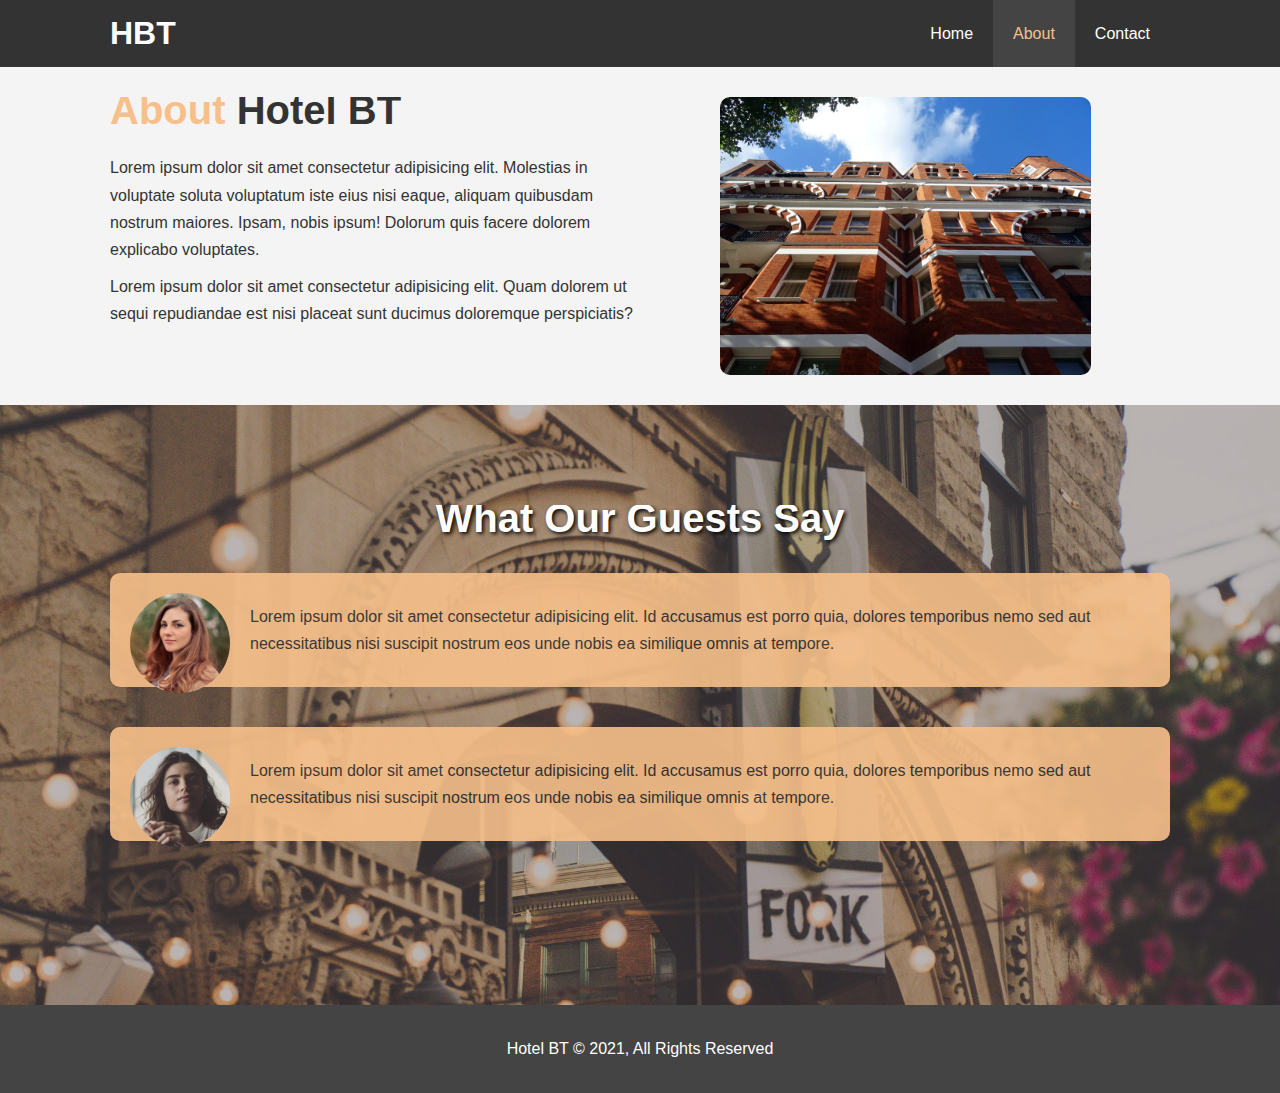
==== about.html @ 11714573 "First commit" ====
<!DOCTYPE html>
<html lang="en">
<head>
  <meta charset="UTF-8">
  <meta http-equiv="X-UA-Compatible" content="IE=edge">
  <meta name="viewport" content="width=device-width, initial-scale=1.0">
  <meta name="description" content="Welcome to the most extraordinary hotel in Boston Massachussetts">
  <meta name="keywords" content="hotel, boston hotel, new england hotel">
  <link rel="stylesheet" href="css/style.css">
  <title>Hotel BT | About</title>
</head>
<body>
  <header>
    <nav id="navbar">
      <div class="container">
        <h1 class="logo"><a href="index.html">HBT</a></h1>
        <ul>
          <li><a  href="index.html">Home</a></li>
          <li><a class="current" href="about.html">About</a></li>
          <li><a href="contact.html">Contact</a></li>
        </ul>
      </div>
    </nav>
  </header>

  <section id="about-info" class="bg-light py-3">
    <div class="container">
      <div class="info-left">
        <h1 class="l-heading"><span class="text-primary">About</span> Hotel BT</h1>
        <p>Lorem ipsum dolor sit amet consectetur adipisicing elit. Molestias in voluptate soluta voluptatum iste eius nisi eaque, aliquam quibusdam nostrum maiores. Ipsam, nobis ipsum! Dolorum quis facere dolorem explicabo voluptates.</p>
        <p>Lorem ipsum dolor sit amet consectetur adipisicing elit. Quam dolorem ut sequi repudiandae est nisi placeat sunt ducimus doloremque perspiciatis?</p>
      </div>
      <div class="info-right">
        <img src="img/photo-2.jpg" alt="hotel">
      </div>
    </div>
  </section>

  <div class="clr"></div>

  <section id="testimonials" class="py-3">
    <div class="container">
      <h2 class="l-heading">What Our Guests Say</h2>
      <div class="testimonial bg-primary">
        <img src="./img/person-1.jpg" alt="Samantha">
        <p>Lorem ipsum dolor sit amet consectetur adipisicing elit. Id accusamus est porro quia, dolores temporibus nemo sed aut necessitatibus nisi suscipit nostrum eos unde nobis ea similique omnis at tempore.</p>
      </div>

      <div class="testimonial bg-primary">
        <img src="./img/person-2.jpg" alt="Jen">
        <p>Lorem ipsum dolor sit amet consectetur adipisicing elit. Id accusamus est porro quia, dolores temporibus nemo sed aut necessitatibus nisi suscipit nostrum eos unde nobis ea similique omnis at tempore.</p>
      </div>
    </div>
  </section>

  <footer id="main-footer">
    <p>Hotel BT &copy; 2021, All Rights Reserved</p>
  </footer>
</body>
</html>
---- css/style.css ----
/* Reset */
* {
  margin: 0;
  padding: 0;
  box-sizing: border-box;
}

/* Main Styling */
html, body {
  font-family: 'Segoe UI', Tahoma, Geneva, Verdana, sans-serif;
  line-height: 1.7em;
}

a {
  color: #333;
  text-decoration: none;
}

h1, h2, h3 {
  padding-bottom: 20px;
}

p {
  margin: 10px 0;
}

/* Utility Classes */
.container {
  margin: auto;
  max-width: 1100px;
  overflow: auto;
  padding: 0 20px;
}

.text-primary {
  color: #f7c08a;
}

.lead {
  font-size: 20px;
}

.btn {
  display: inline-block;
  font-size: 18px;
  color: #fff;
  background: #333;
  padding: 13px 20px;
  border: none;
  cursor: pointer;
}

.btn:hover {
  background: #f7c08a;
  color: #333;
}

.btn-light {
  background: #f4f4f4;
  color: #333;
}

.bg-dark {
  background: #333;
  color: #fff;
}

.bg-light {
  background: #f4f4f4;
  color: #333;
}

.bg-primary {
  background: #f7c08a;
  color : #333;
}

.clr {
  clear: both;
}

.l-heading {
  font-size: 40px;
}

/* Padding */
.py-1 {
  padding: 10px 0;
}

.py-2 {
  padding: 20px 0;
}

.py-3 {
  padding: 30px 0;
}

/* Navbar */
#navbar {
  background: #333;
  color: #fff;
  overflow: auto;
}

#navbar a {
  color: #fff;
}

#navbar h1 {
  float: left;
  padding-top: 20px;
}

#navbar ul {
  list-style: none;
  float: right;
}

#navbar ul li {
  float: left;
}

#navbar ul li a {
  display: block;
  padding: 20px;
}

#navbar ul li a:hover, 
#navbar ul li a.current {
  background: #444;
  color: #f7c08a;
}

/* Showcase */
#showcase {
  background: url('../img/showcase.jpg') no-repeat center center/cover;
  height: 600px;
}

#showcase .showcase-content {
  color: #fff;
  text-align: center;
  padding-top: 170px;
}

#showcase .showcase-content h1 {
  font-size: 60px;
  line-height: 1.2em;
}

#showcase .showcase-content p {
  padding-bottom: 20px;
  line-height: 1.7em;
}

/* Home Info */
#home-info {
  height: 400px;
}

#home-info .info-img {
  float: left;
  width: 50%;
  background: url('../img/photo-1.jpg') no-repeat;
  min-height: 100%;
}

#home-info .info-content {
  float: right;
  width: 50%;
  height: 100%;
  text-align: center;
  padding: 50px 30px;
  overflow: hidden;
}

#home-info .info-content p {
  padding-bottom: 30px;
}

/* Features */
.box {
  float: left;
  width: 33.3%;
  padding: 50px;
  text-align: center;
}

.box i {
  margin-bottom: 10px;
}

/* About Info */
#about-info .info-right {
  float: right;
  width: 50%;
  min-height: 100%;
}

#about-info .info-right img {
  display: block;
  margin: auto;
  width: 70%;
  border-radius: 10px;
}

#about-info .info-left {
  float: left;
  width: 50%;
  min-height: 100%;
}

/* Testimonials */ 
#testimonials {
  height: 600px;
  background: url('../img/test-bg.jpg') no-repeat center center/cover;
  padding-top: 100px;
}

#testimonials h2 {
  color: #fff;
  text-align: center;
  text-shadow: 2px 2px 4px #000000;
  padding-bottom: 40px;
}

#testimonials .testimonial {
  padding: 20px;
  margin-bottom: 40px;
  border-radius: 10px;
  opacity: 0.9;
}

#testimonials .testimonial img {
  width: 100px;
  float: left;
  margin-right: 20px;
  border-radius: 50%;
}

/* Contact Form */
#contact-form .form-group {
  margin-bottom: 20px;
}

#contact-form label {
  display: block;
  margin-bottom: 5px;
}

#contact-form input,
#contact-form textarea {
  width: 100%;
  padding: 10px;
  border: 1px #ddd solid;
}

#contact-form textarea {
  height: 200px;
}

#contact-form input:focus,
#contact-form textarea:focus {
  /* outline: none; */
  outline-color: #f7c08a;
  /* border-color: #f7c08a; */
}

/* Footer */
#main-footer {
  text-align: center;
  background: #444;
  color: #fff;
  padding: 20px;
}
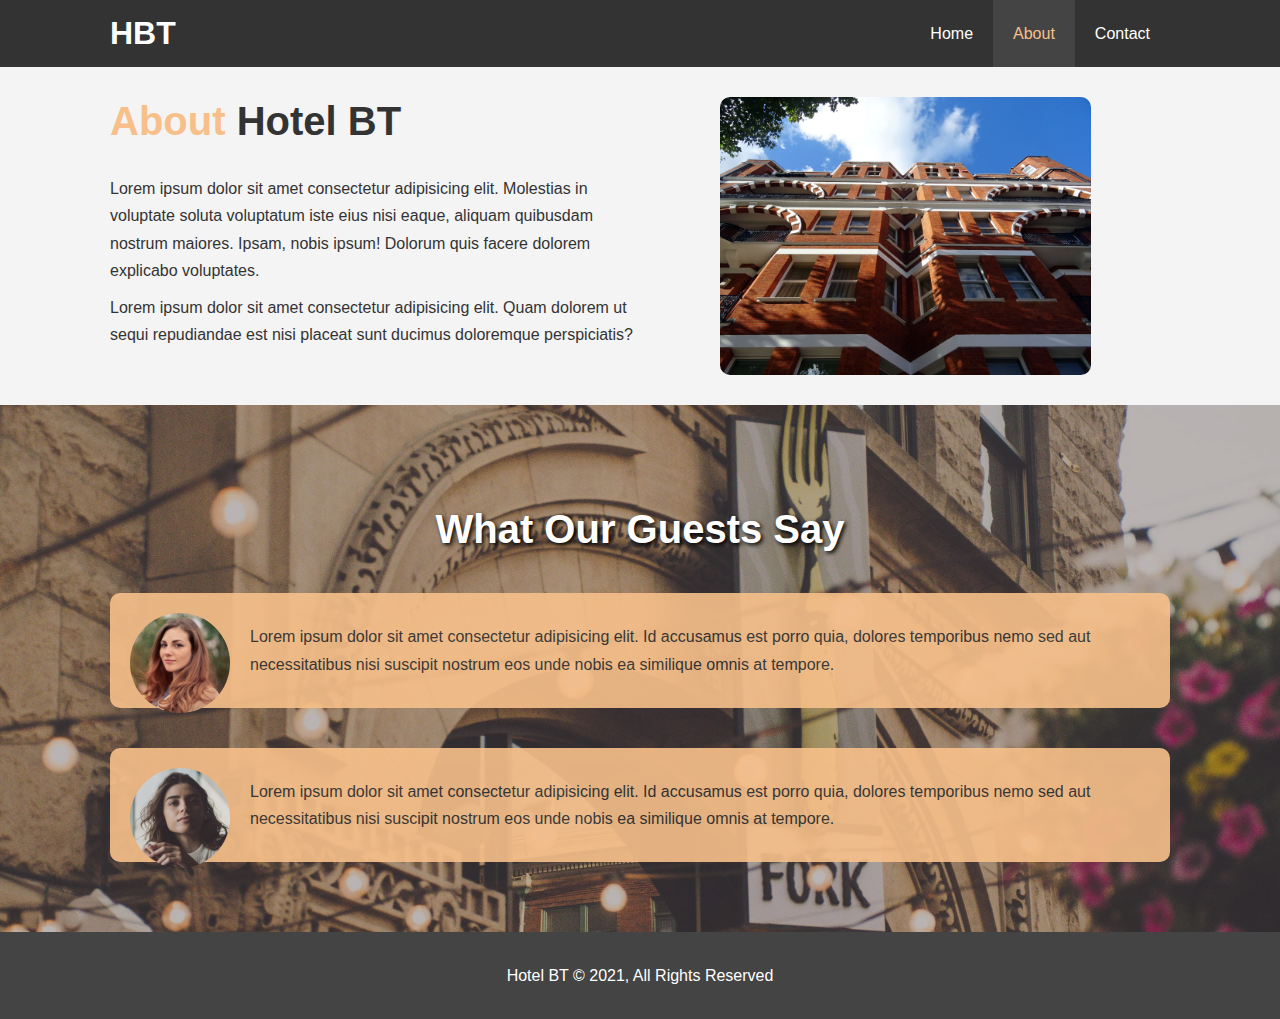
==== commit 093093e2: "Added responsiveness to the pages" ====
--- a/about.html
+++ b/about.html
@@ -7,6 +7,7 @@
   <meta name="description" content="Welcome to the most extraordinary hotel in Boston Massachussetts">
   <meta name="keywords" content="hotel, boston hotel, new england hotel">
   <link rel="stylesheet" href="css/style.css">
+  <link rel="stylesheet" media="screen and (max-width: 768px)" href="css/mobile.css">
   <title>Hotel BT | About</title>
 </head>
 <body>
--- a/css/style.css
+++ b/css/style.css
@@ -72,7 +72,7 @@
 
 .bg-primary {
   background: #f7c08a;
-  color : #333;
+  color: #333;
 }
 
 .clr {
@@ -81,6 +81,7 @@
 
 .l-heading {
   font-size: 40px;
+  line-height: 1.2;
 }
 
 /* Padding */
@@ -107,7 +108,7 @@
   color: #fff;
 }
 
-#navbar h1 {
+#navbar .logo {
   float: left;
   padding-top: 20px;
 }
@@ -124,6 +125,7 @@
 #navbar ul li a {
   display: block;
   padding: 20px;
+  text-align: center;
 }
 
 #navbar ul li a:hover, 
@@ -156,7 +158,7 @@
 
 /* Home Info */
 #home-info {
-  height: 400px;
+  height: 450px;
 }
 
 #home-info .info-img {
@@ -213,7 +215,7 @@
 
 /* Testimonials */ 
 #testimonials {
-  height: 600px;
+  height: 100%;
   background: url('../img/test-bg.jpg') no-repeat center center/cover;
   padding-top: 100px;
 }
--- a/css/mobile.css
+++ b/css/mobile.css
@@ -0,0 +1,63 @@
+#navbar .logo {
+  float: none;
+  text-align: center;
+}
+
+#navbar ul, #navbar ul li {
+  float: none;
+}
+
+#navbar ul li a {
+  padding: 5px;
+  border-bottom: #444 dotted 1px;
+}
+
+/* Showcase */
+#showcase {
+  height: 100%;
+}
+
+#showcase .showcase-content {
+  padding-top: 70px;
+  padding-bottom: 30px;
+}
+
+/* Home Info */
+#home-info {
+  height: 550px;
+}
+
+#home-info .info-img {
+  display: none;
+}
+
+#home-info .info-content {
+  float: none;
+  width: 100%;
+}
+
+/* Boxes */
+.box {
+  float: none;
+  width: 100%;
+}
+
+/* About */
+#about-info .info-right,
+#about-info .info-left {
+  float: none;
+  width: 100%;
+}
+
+#about-info .info-right {
+  margin-top: 30px;
+}
+
+l-heading {
+  text-align: center;
+}
+
+/* Contact */
+#contact-info .box {
+  border-bottom: #444 dotted 2px;
+}